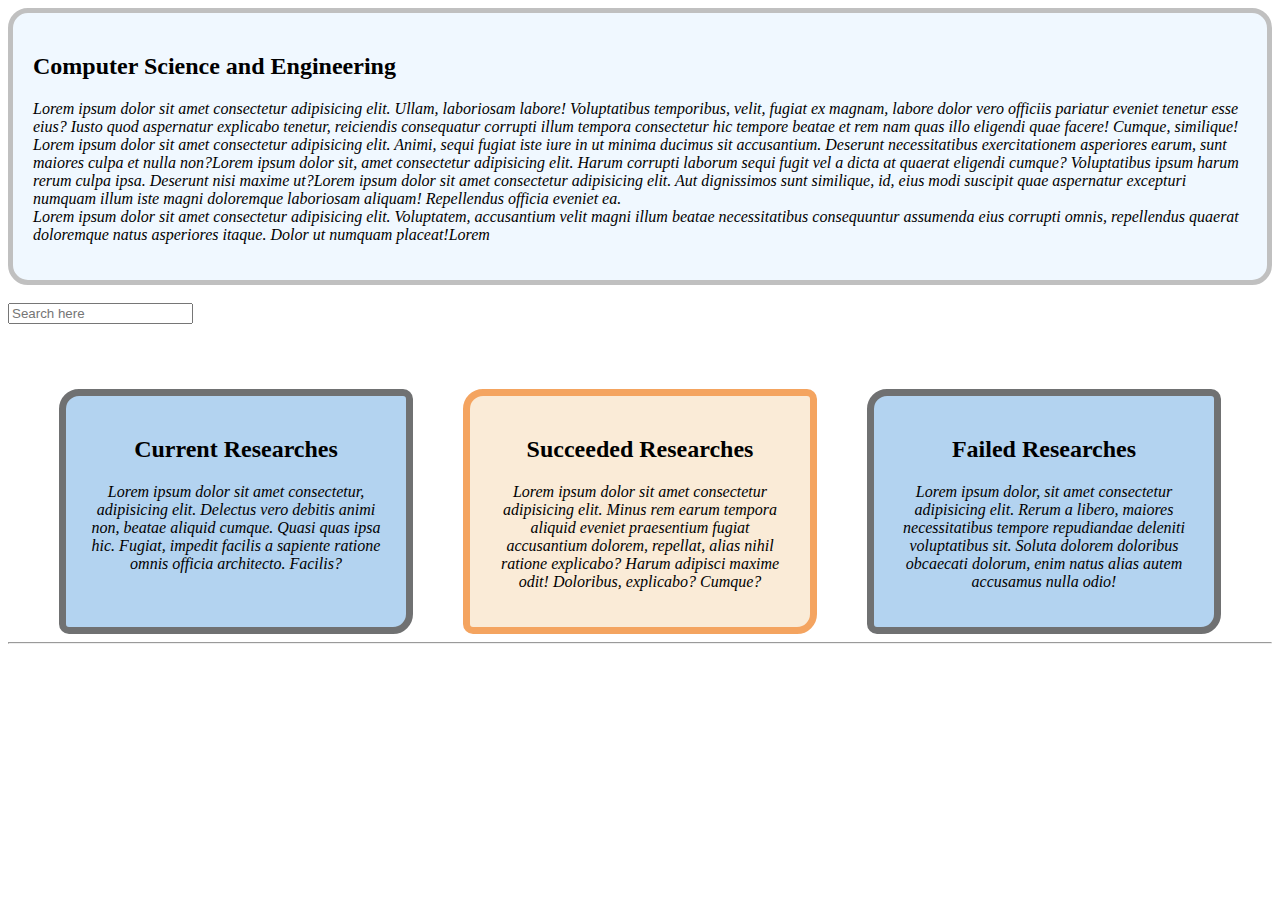
==== home.html @ 23794a69 "first commit" ====
<!DOCTYPE html>
<html lang="en">
<head>
    <meta charset="UTF-8">
    <meta name="viewport" content="width=device-width, initial-scale=1.0">
    <title>Document</title>
    <link rel="stylesheet" href="homestyle.css">
</head>
<body>
    <div class="department-wrapper">
        <div class="computerscience-wrapper">
            <h2>Computer Science and Engineering </h2>
            <p style="font-style:italic">Lorem ipsum dolor sit amet consectetur adipisicing elit. Ullam, laboriosam labore! Voluptatibus temporibus, velit, fugiat ex magnam, labore dolor vero officiis pariatur eveniet tenetur esse eius? Iusto quod aspernatur explicabo tenetur, reiciendis consequatur corrupti illum tempora consectetur hic tempore beatae et rem nam quas illo eligendi quae facere! Cumque, similique! Lorem ipsum dolor sit amet consectetur adipisicing elit. Animi, sequi fugiat iste iure in ut minima ducimus sit accusantium. Deserunt necessitatibus exercitationem asperiores earum, sunt maiores culpa et nulla non?Lorem ipsum dolor sit, amet consectetur adipisicing elit. Harum corrupti laborum sequi fugit vel a dicta at quaerat eligendi cumque? Voluptatibus ipsum harum rerum culpa ipsa. Deserunt nisi maxime ut?Lorem ipsum dolor sit amet consectetur adipisicing elit. Aut dignissimos sunt similique, id, eius modi suscipit quae aspernatur excepturi numquam illum iste magni doloremque laboriosam aliquam! Repellendus officia eveniet ea.<br>Lorem ipsum dolor sit amet consectetur adipisicing elit. Voluptatem, accusantium velit magni illum beatae necessitatibus consequuntur assumenda eius corrupti omnis, repellendus quaerat doloremque natus asperiores itaque. Dolor ut numquam placeat!Lorem</p>
        </div>
        <br>
        <div class="search">
        <input type="text" placeholder="Search here">
        </div>
        <br>
        <br>
        <div class="boxes">
        <div class="subcomp">
               <h2>Current Researches</h2>
               <p style="font-style:italic">Lorem ipsum dolor sit amet consectetur, adipisicing elit. Delectus vero debitis animi non, beatae aliquid cumque. Quasi quas ipsa hic. Fugiat, impedit facilis a sapiente ratione omnis officia architecto. Facilis?</p>
        </div>
        <div class="success">
            <h2>Succeeded Researches</h2>
            <p style="font-style:italic">Lorem ipsum dolor sit amet consectetur adipisicing elit. Minus rem earum tempora aliquid eveniet praesentium fugiat accusantium dolorem, repellat, alias nihil ratione explicabo? Harum adipisci maxime odit! Doloribus, explicabo? Cumque?</p>
        </div>
        <div class="fail">
            <h2>Failed Researches</h2>
            <p style="font-style:italic"> Lorem ipsum dolor, sit amet consectetur adipisicing elit. Rerum a libero, maiores necessitatibus tempore repudiandae deleniti voluptatibus sit. Soluta dolorem doloribus obcaecati dolorum, enim natus alias autem accusamus nulla odio!</p>
        </div>
        </div>
        <hr>
    </div>
</html>
---- homestyle.css ----
.computerscience-wrapper{
    align-items: center;
    background: aliceblue;
    border:5px solid silver;
    border-radius:20px;
    padding:20px
    
}
.search {
    width: 500px;
    height: 50px;

}

.subcomp {
    text-align: center;
    background: rgb(179, 211, 240);
    width:300px;
    border: 7px solid rgb(112, 113, 114);
    border-radius:20px 10px 20px 10px;
    padding: 20px;
}
.success {
    text-align: center;
    background: antiquewhite;
    width: 300px;
    border: 7px solid sandybrown;
    border-radius:20px 10px 20px 10px;
    padding: 20px;
}
.fail {
    text-align: center;
    background: rgb(179, 211, 240);
    width:300px;
    border: 7px solid rgb(112, 113, 114);
    border-radius:20px 10px 20px 10px;
    padding: 20px;
}

.boxes {
    gap: 50px;
    display: flex;
    justify-content: center;
}
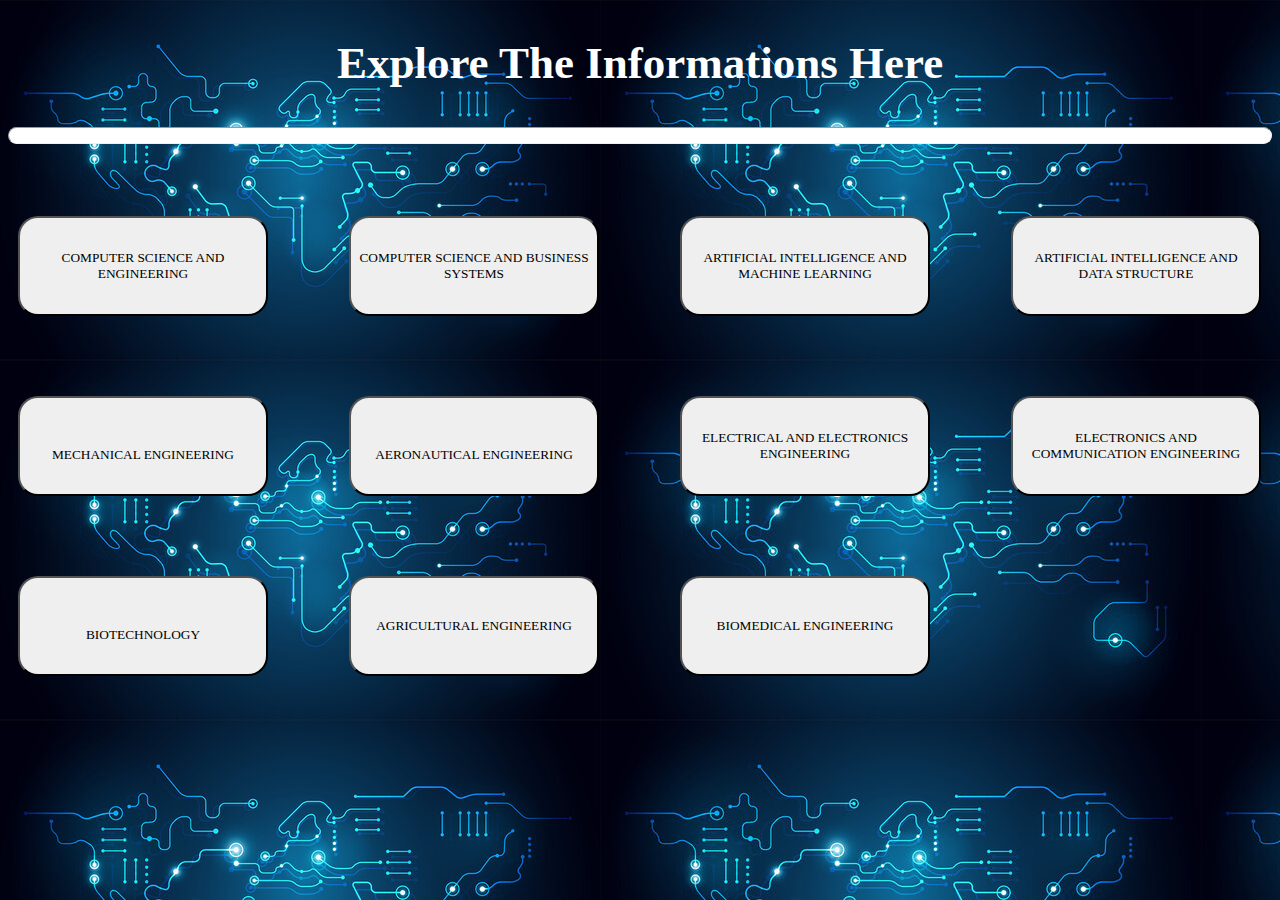
==== commit 10a7dd23: "new changes" ====
--- a/home.html
+++ b/home.html
@@ -3,35 +3,87 @@
 <head>
     <meta charset="UTF-8">
     <meta name="viewport" content="width=device-width, initial-scale=1.0">
-    <title>Document</title>
-    <link rel="stylesheet" href="homestyle.css">
+    <title>homepage</title>
+    <link rel="stylesheet" href="homestyle.css"
 </head>
 <body>
-    <div class="department-wrapper">
-        <div class="computerscience-wrapper">
-            <h2>Computer Science and Engineering </h2>
-            <p style="font-style:italic">Lorem ipsum dolor sit amet consectetur adipisicing elit. Ullam, laboriosam labore! Voluptatibus temporibus, velit, fugiat ex magnam, labore dolor vero officiis pariatur eveniet tenetur esse eius? Iusto quod aspernatur explicabo tenetur, reiciendis consequatur corrupti illum tempora consectetur hic tempore beatae et rem nam quas illo eligendi quae facere! Cumque, similique! Lorem ipsum dolor sit amet consectetur adipisicing elit. Animi, sequi fugiat iste iure in ut minima ducimus sit accusantium. Deserunt necessitatibus exercitationem asperiores earum, sunt maiores culpa et nulla non?Lorem ipsum dolor sit, amet consectetur adipisicing elit. Harum corrupti laborum sequi fugit vel a dicta at quaerat eligendi cumque? Voluptatibus ipsum harum rerum culpa ipsa. Deserunt nisi maxime ut?Lorem ipsum dolor sit amet consectetur adipisicing elit. Aut dignissimos sunt similique, id, eius modi suscipit quae aspernatur excepturi numquam illum iste magni doloremque laboriosam aliquam! Repellendus officia eveniet ea.<br>Lorem ipsum dolor sit amet consectetur adipisicing elit. Voluptatem, accusantium velit magni illum beatae necessitatibus consequuntur assumenda eius corrupti omnis, repellendus quaerat doloremque natus asperiores itaque. Dolor ut numquam placeat!Lorem</p>
-        </div>
-        <br>
-        <div class="search">
-        <input type="text" placeholder="Search here">
-        </div>
+    <center>
+    <div class="heading">
+    <h2>Explore The Informations Here</h2>
+    </div>
+    </center>
+    <div>
+        <hr style="height:15px; background:white; border-radius:20px" >
         <br>
         <br>
-        <div class="boxes">
-        <div class="subcomp">
-               <h2>Current Researches</h2>
-               <p style="font-style:italic">Lorem ipsum dolor sit amet consectetur, adipisicing elit. Delectus vero debitis animi non, beatae aliquid cumque. Quasi quas ipsa hic. Fugiat, impedit facilis a sapiente ratione omnis officia architecto. Facilis?</p>
-        </div>
-        <div class="success">
-            <h2>Succeeded Researches</h2>
-            <p style="font-style:italic">Lorem ipsum dolor sit amet consectetur adipisicing elit. Minus rem earum tempora aliquid eveniet praesentium fugiat accusantium dolorem, repellat, alias nihil ratione explicabo? Harum adipisci maxime odit! Doloribus, explicabo? Cumque?</p>
-        </div>
-        <div class="fail">
-            <h2>Failed Researches</h2>
-            <p style="font-style:italic"> Lorem ipsum dolor, sit amet consectetur adipisicing elit. Rerum a libero, maiores necessitatibus tempore repudiandae deleniti voluptatibus sit. Soluta dolorem doloribus obcaecati dolorum, enim natus alias autem accusamus nulla odio!</p>
-        </div>
-        </div>
-        <hr>
-    </div>
+        <br>
+<div class="container">
+
+     <a href="csc.html">
+        <button class="btn1">
+            COMPUTER SCIENCE AND ENGINEERING
+        </button>
+     </a>
+
+     <a href="csbs.html">
+        <button class="btn2">
+            COMPUTER SCIENCE AND BUSINESS SYSTEMS
+        </button>
+     </a>
+
+     <a>
+        <button class="btn3">
+            ARTIFICIAL INTELLIGENCE AND MACHINE LEARNING
+        </button>
+     </a>
+
+     <a>
+        <button class="btn4">
+                ARTIFICIAL INTELLIGENCE AND DATA STRUCTURE
+        </button>
+     </a>
+
+     <a>
+        <button class="btn5">
+                MECHANICAL ENGINEERING
+        </button>
+     </a>
+
+     <a>
+        <button class="btn6">
+                AERONAUTICAL ENGINEERING
+        </button>
+     </a>
+
+     <a>
+        <button class="btn7">
+                ELECTRICAL AND ELECTRONICS ENGINEERING
+        </button>
+     </a>
+
+     <a>
+        <button class="btn7">
+                ELECTRONICS AND COMMUNICATION ENGINEERING
+        </button>
+     </a>
+
+     <a>
+        <button class="btn9">
+                BIOTECHNOLOGY
+        </button>
+     </a>
+
+     <a>
+        <button class="btn10">
+                AGRICULTURAL ENGINEERING
+        </button>
+     </a>
+     
+     <a>
+        <button class="btn11">
+                BIOMEDICAL ENGINEERING
+        </button>
+     </a>
+</div>
+</body>
 </html>--- a/homestyle.css
+++ b/homestyle.css
@@ -1,44 +1,106 @@
-.computerscience-wrapper{
-    align-items: center;
-    background: aliceblue;
-    border:5px solid silver;
-    border-radius:20px;
-    padding:20px
-    
+body {
+    background: url(hmback.jpg);
 }
-.search {
-    width: 500px;
-    height: 50px;
-
+.heading {
+    color: rgb(255, 255, 255);
+    font-family:verdana;
+    font-size: 30px;
+}
+.btn1{
+    width:250px;
+    height:100px;
+    border-radius: 20px;
+    font-family:verdana;
+}
+.btn2 {
+    width:250px;
+    height:100px;
+    border-radius: 20px;
+    font-family:verdana;
+}
+.btn3 {
+    width:250px;
+    height:100px;
+    border-radius: 20px;
+    font-family:verdana;
+}
+.nextline {
+    padding-top:30px;
+}
+.btn4 {
+    width:250px;
+    height:100px;
+    border-radius: 20px;  
+    font-family:verdana;                                                                         
+}
+.btn5 { 
+    padding-top:19px;
+    width:250px;
+    height:100px;
+    border-radius: 20px;
+    font-family:verdana;
+}
+.btn6 {
+    padding-top:19px;
+    width:250px;
+    height:100px;
+    border-radius: 20px; 
+    font-family:verdana;
+}
+.nextline2{
+    padding-top: 30px;
 }
 
-.subcomp {
-    text-align: center;
-    background: rgb(179, 211, 240);
-    width:300px;
-    border: 7px solid rgb(112, 113, 114);
-    border-radius:20px 10px 20px 10px;
-    padding: 20px;
+.btn7 {
+    width:250px;
+    height:100px;
+    border-radius: 20px; 
+    font-family:verdana;
 }
-.success {
-    text-align: center;
-    background: antiquewhite;
-    width: 300px;
-    border: 7px solid sandybrown;
-    border-radius:20px 10px 20px 10px;
-    padding: 20px;
+.btn8 {
+    width:250px;
+    height:100px;
+    border-radius: 20px;
+    font-family:verdana; 
 }
-.fail {
-    text-align: center;
-    background: rgb(179, 211, 240);
-    width:300px;
-    border: 7px solid rgb(112, 113, 114);
-    border-radius:20px 10px 20px 10px;
-    padding: 20px;
+.btn9 {
+    padding-top:19px;
+    width:250px;
+    height:100px;
+    border-radius: 20px;
+    font-family:verdana; 
+}
+.nextline3 {
+    padding-top: 30px;
+}
+.btn10 {
+    width:250px;
+    height:100px;
+    border-radius: 20px; 
+    font-family:verdana;
+}
+.btn11 {
+    width:250px;
+    height:100px;
+    border-radius: 20px; 
+    font-family:verdana;
 }
 
-.boxes {
-    gap: 50px;
-    display: flex;
-    justify-content: center;
-}+ .container{
+   display: grid;
+   grid-template-columns: auto auto auto auto;
+   gap: 80px;
+ 
+  padding: 10px;
+ }   
+    
+ .container :hover {
+    background: rgb(90, 246, 252);
+    color: white;
+    border-radius: 15px;
+    cursor: pointer;
+    transition: .3s;
+    font-weight:800;
+    overflow: hidden;
+ }
+
